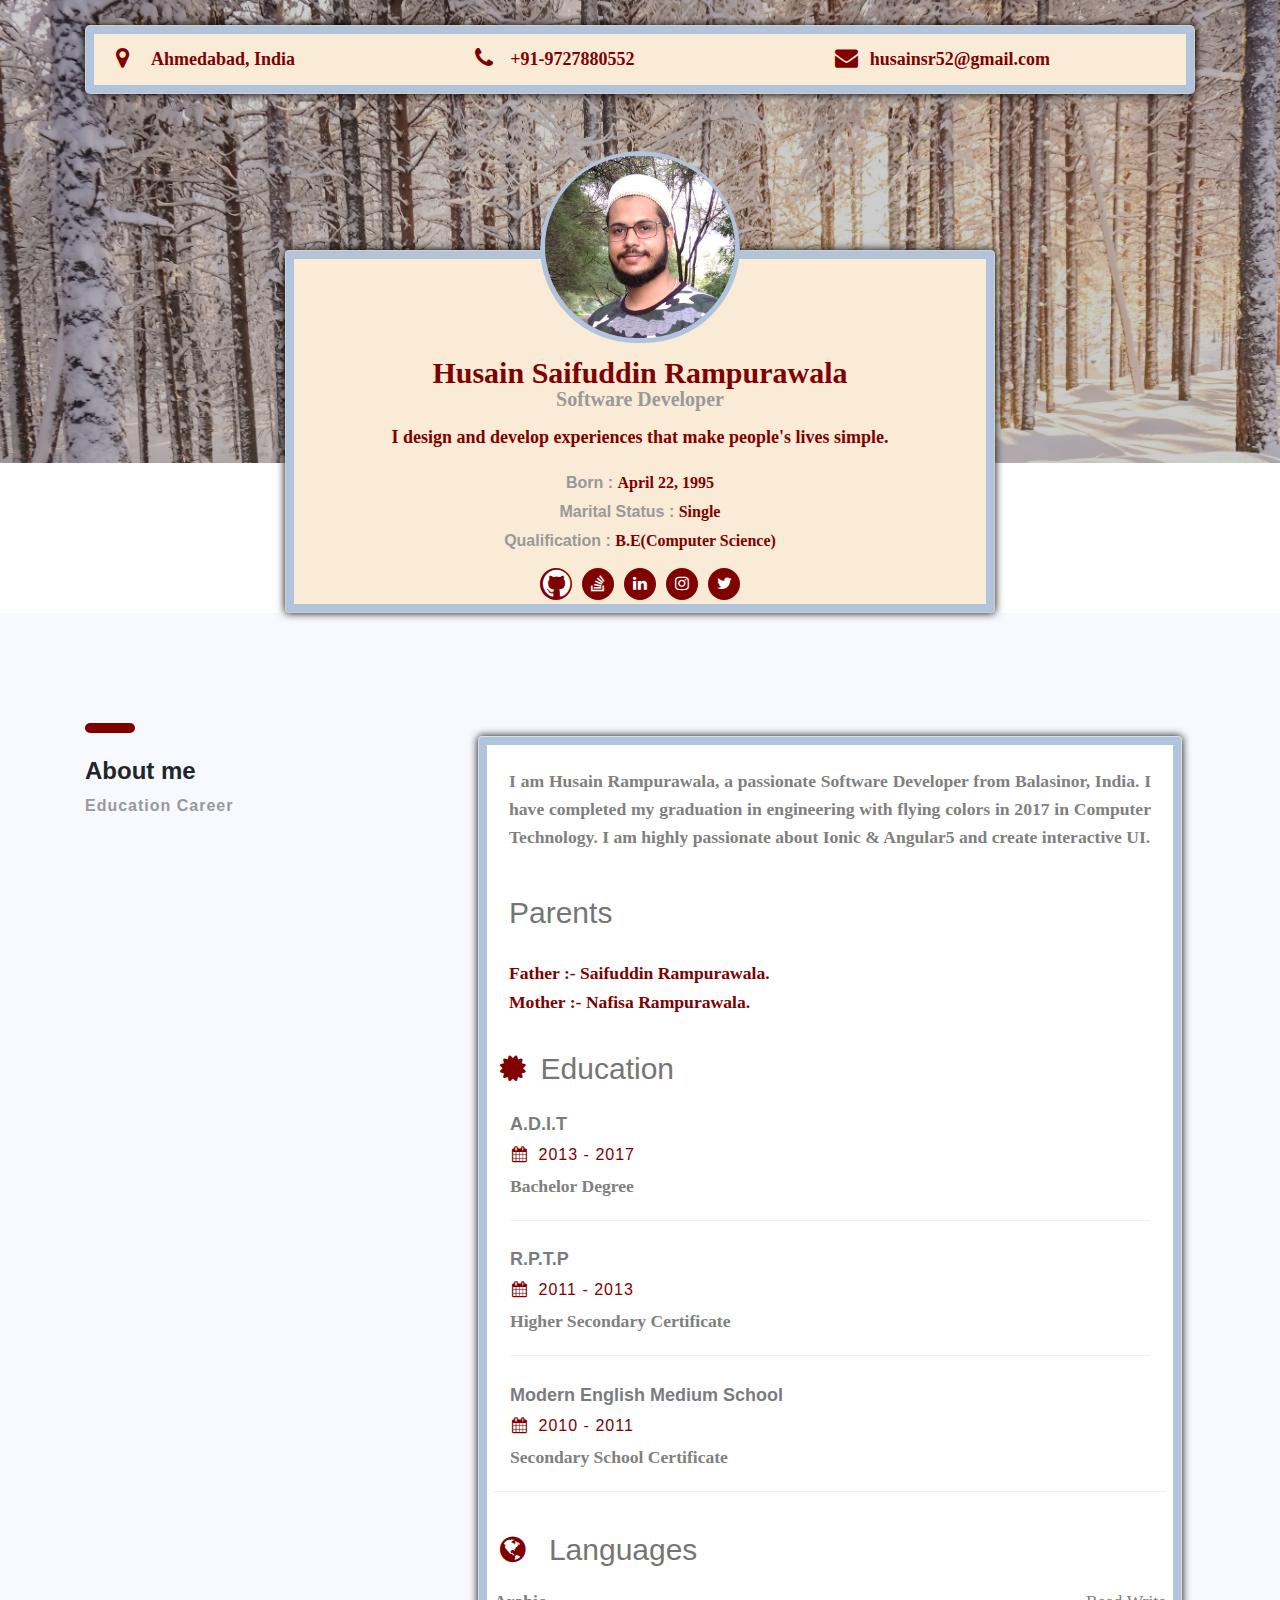
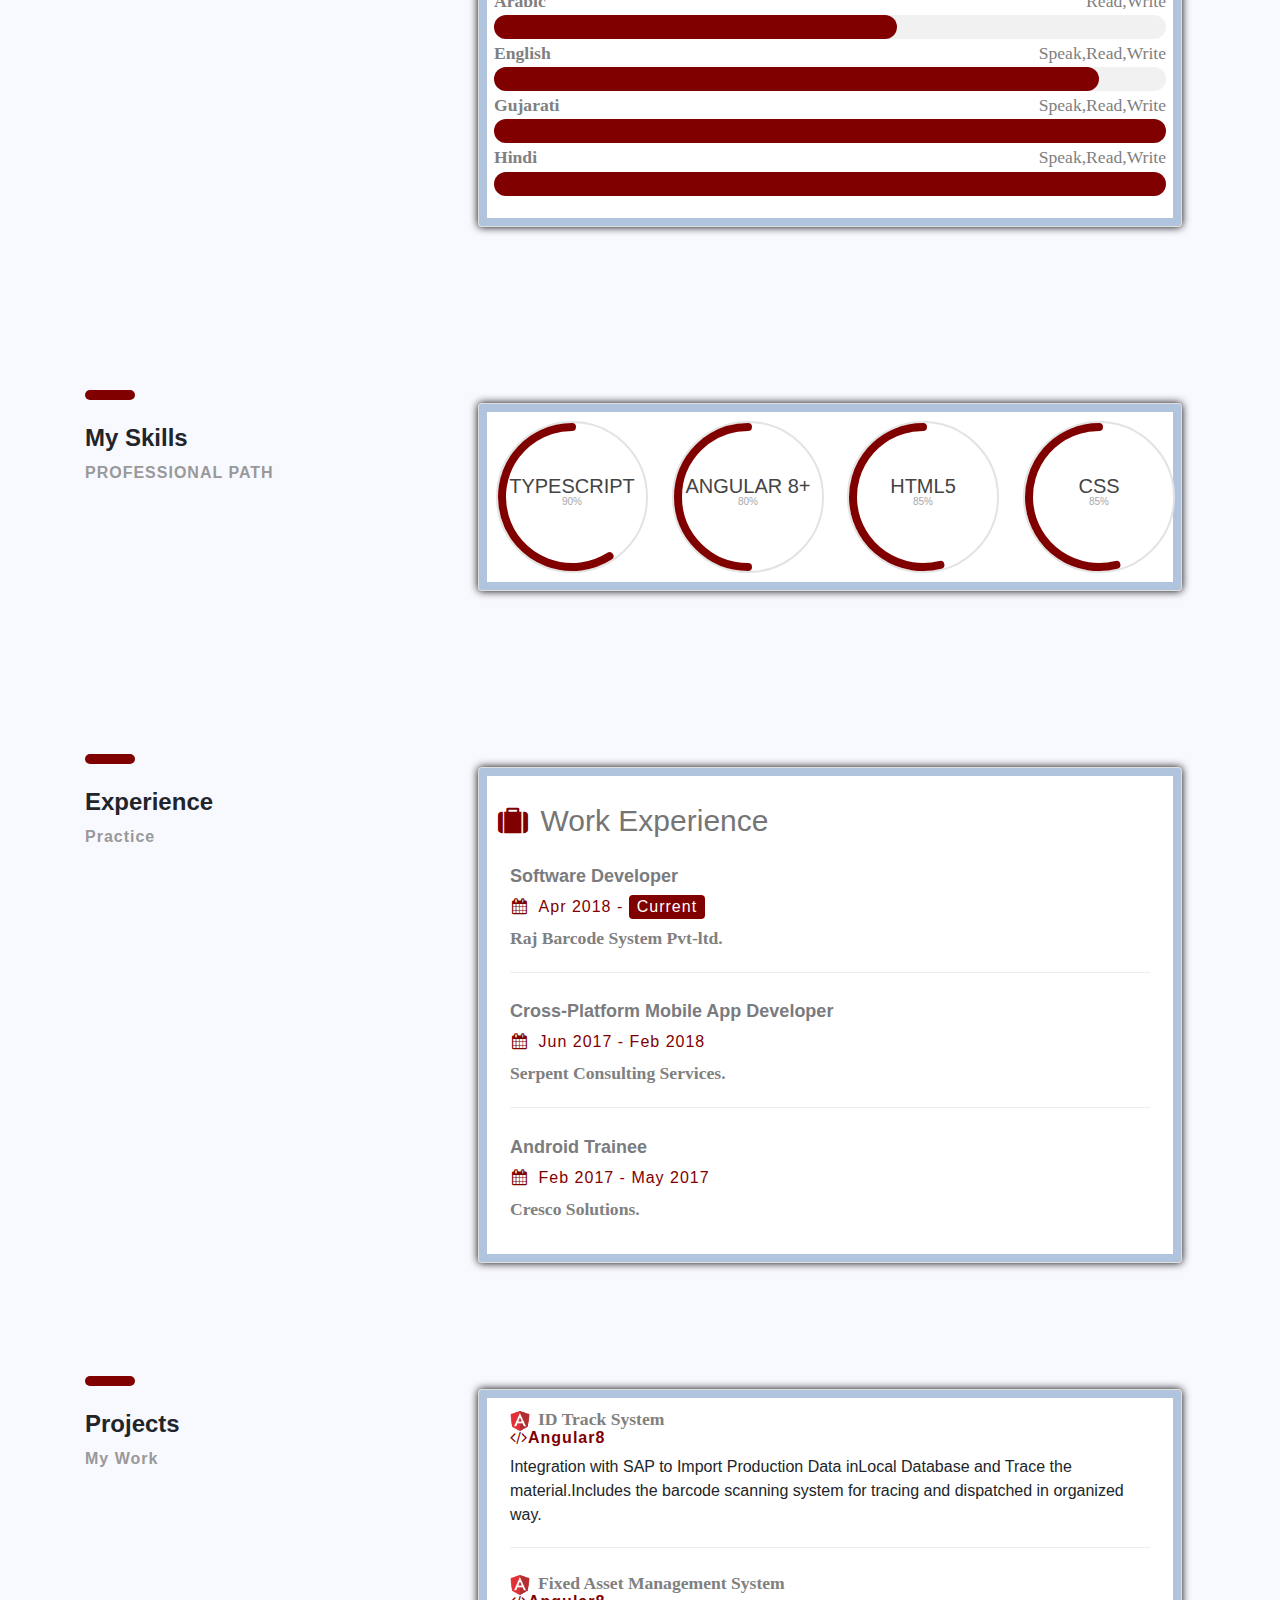
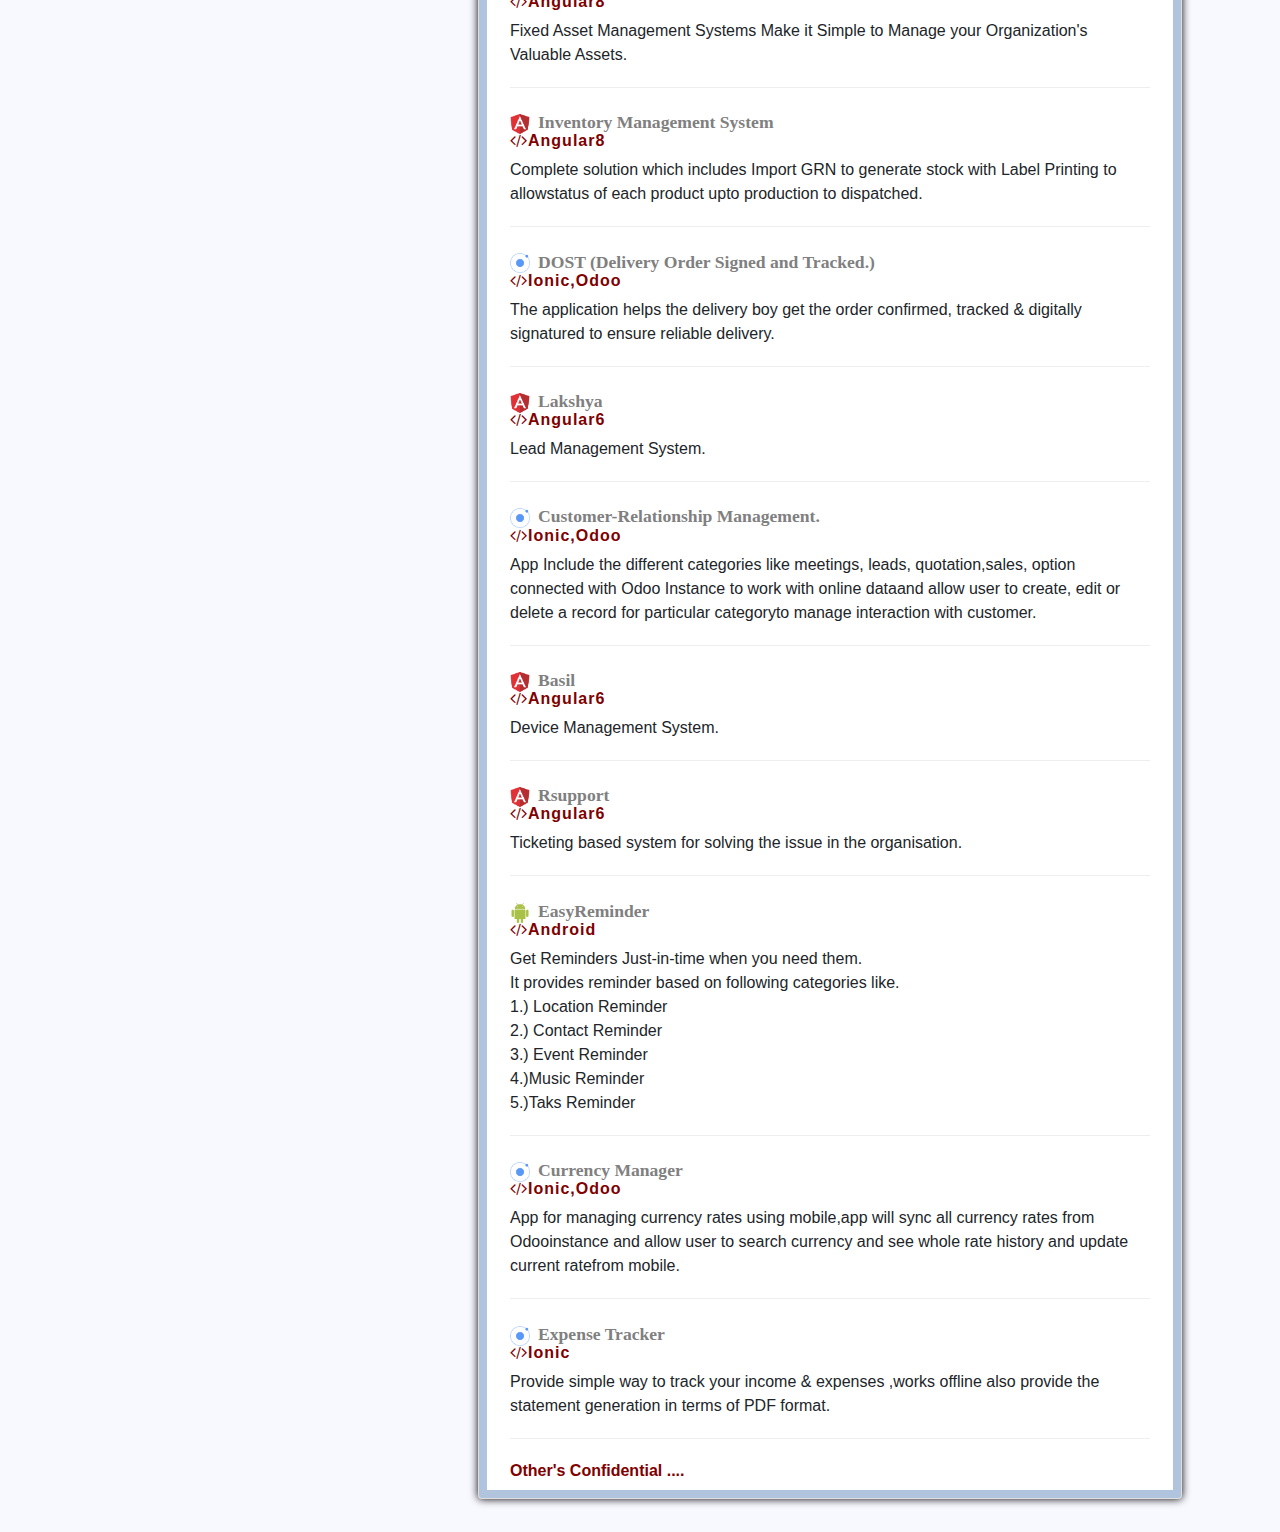
==== index.html @ 9757e0a0 "Auto-generated commit" ====
<!doctype html>
<html lang="en">
<head>
  <meta charset="utf-8">
  <title>HProfile</title>
  <base href="https://husainsr.github.io/Husain">  <meta name="viewport" content="width=device-width, initial-scale=1">
  <link rel="icon" type="image/x-icon" href="favicon.ico">
<link rel="stylesheet" href="styles.ec6c2fecfe2e4c0c7f2a.css"></head>
<body>
  <app-root></app-root>
<script src="runtime-es2015.0811dcefd377500b5b1a.js" type="module"></script><script src="runtime-es5.0811dcefd377500b5b1a.js" nomodule defer></script><script src="polyfills-es5.1a3c78b07cd6f16c6e9a.js" nomodule defer></script><script src="polyfills-es2015.1f913f16a2d346cc8bdc.js" type="module"></script><script src="scripts.968f55bfb751cd0febb2.js" defer></script><script src="main-es2015.052fc9c2b98a732d04f5.js" type="module"></script><script src="main-es5.052fc9c2b98a732d04f5.js" nomodule defer></script></body>
</html>
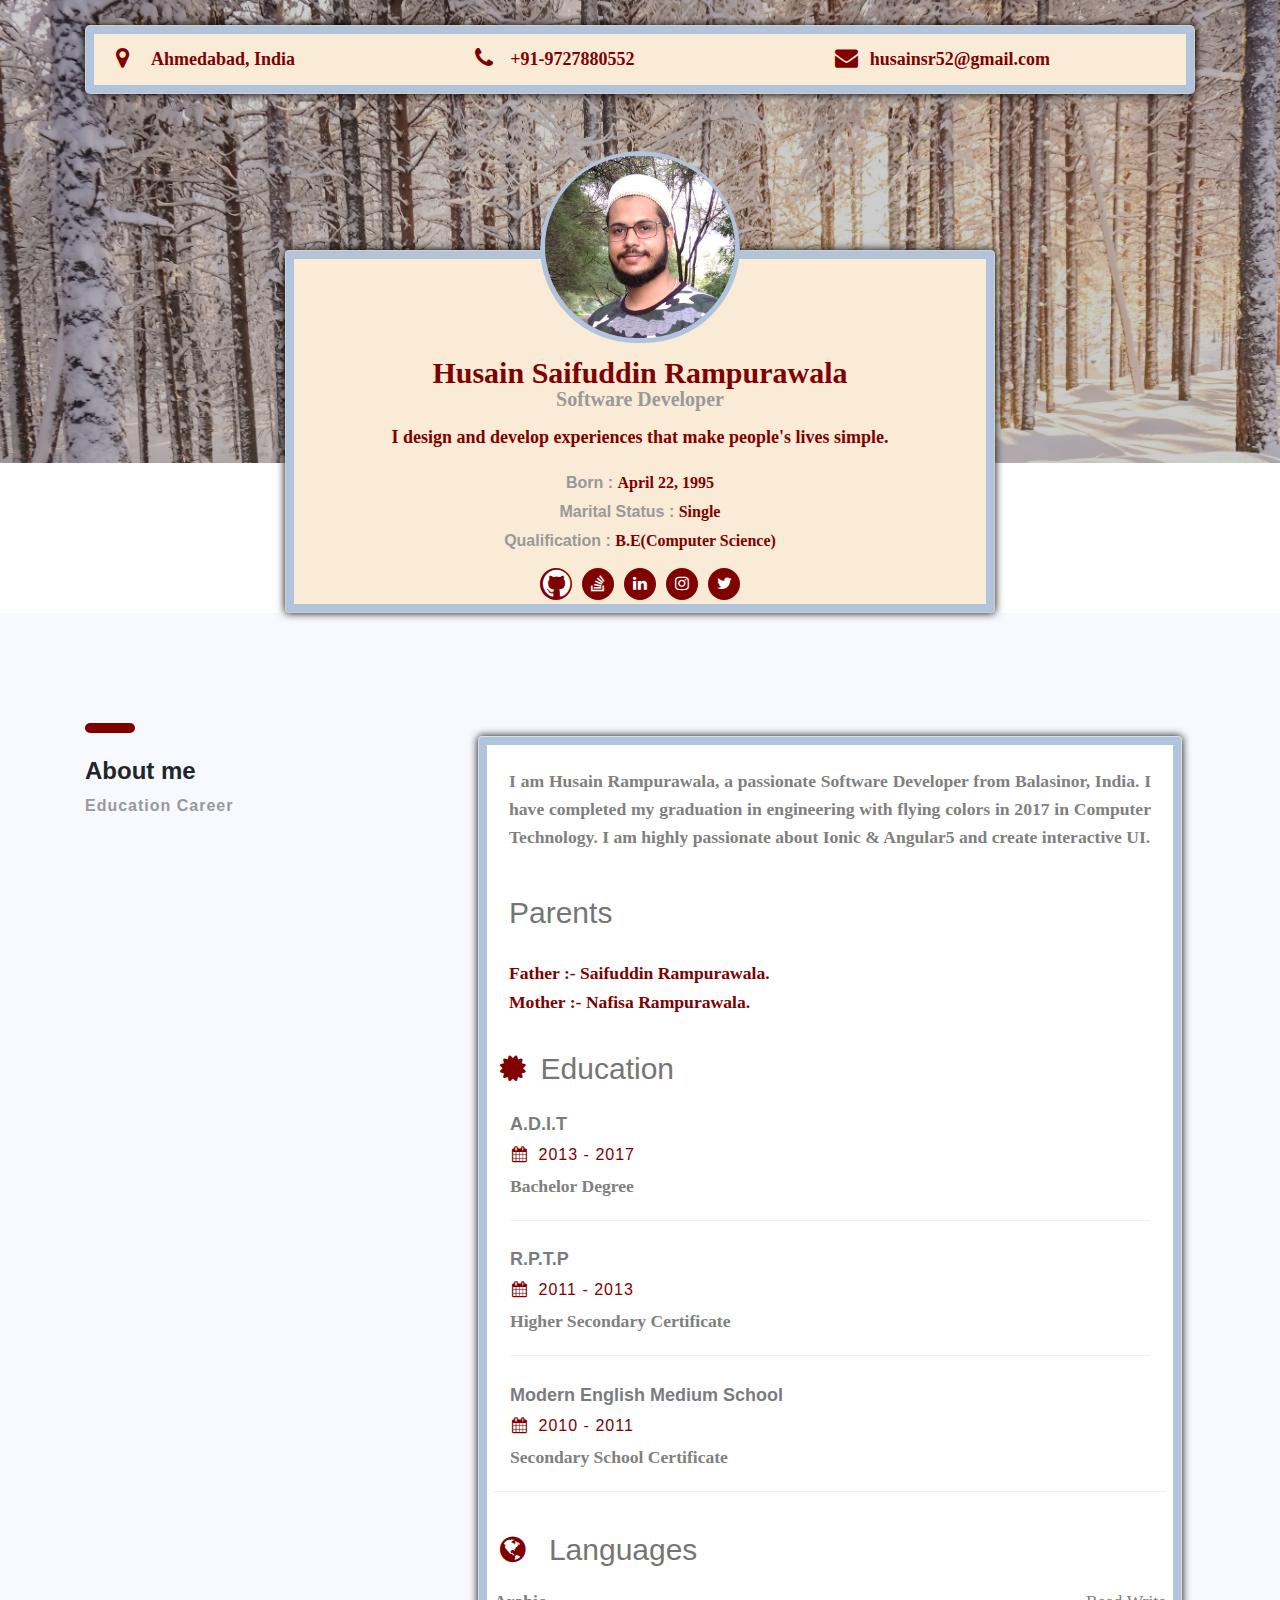
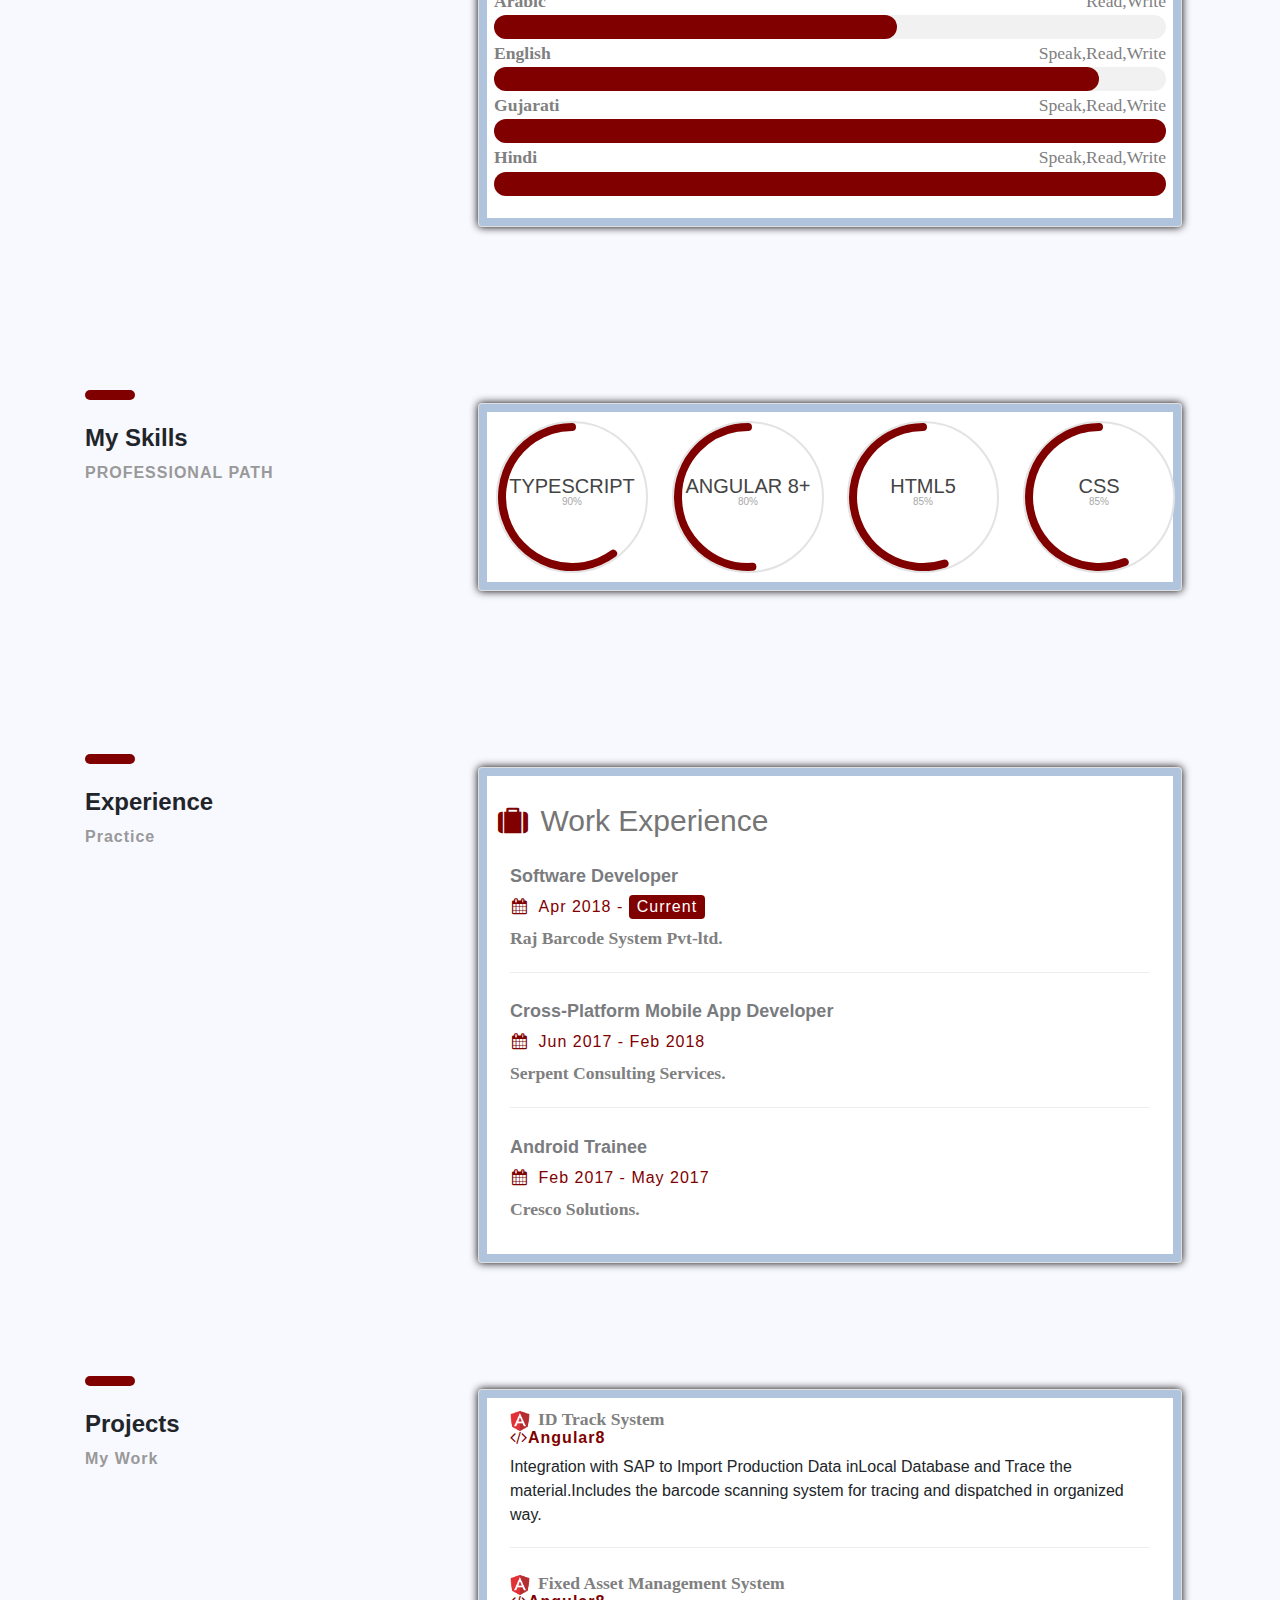
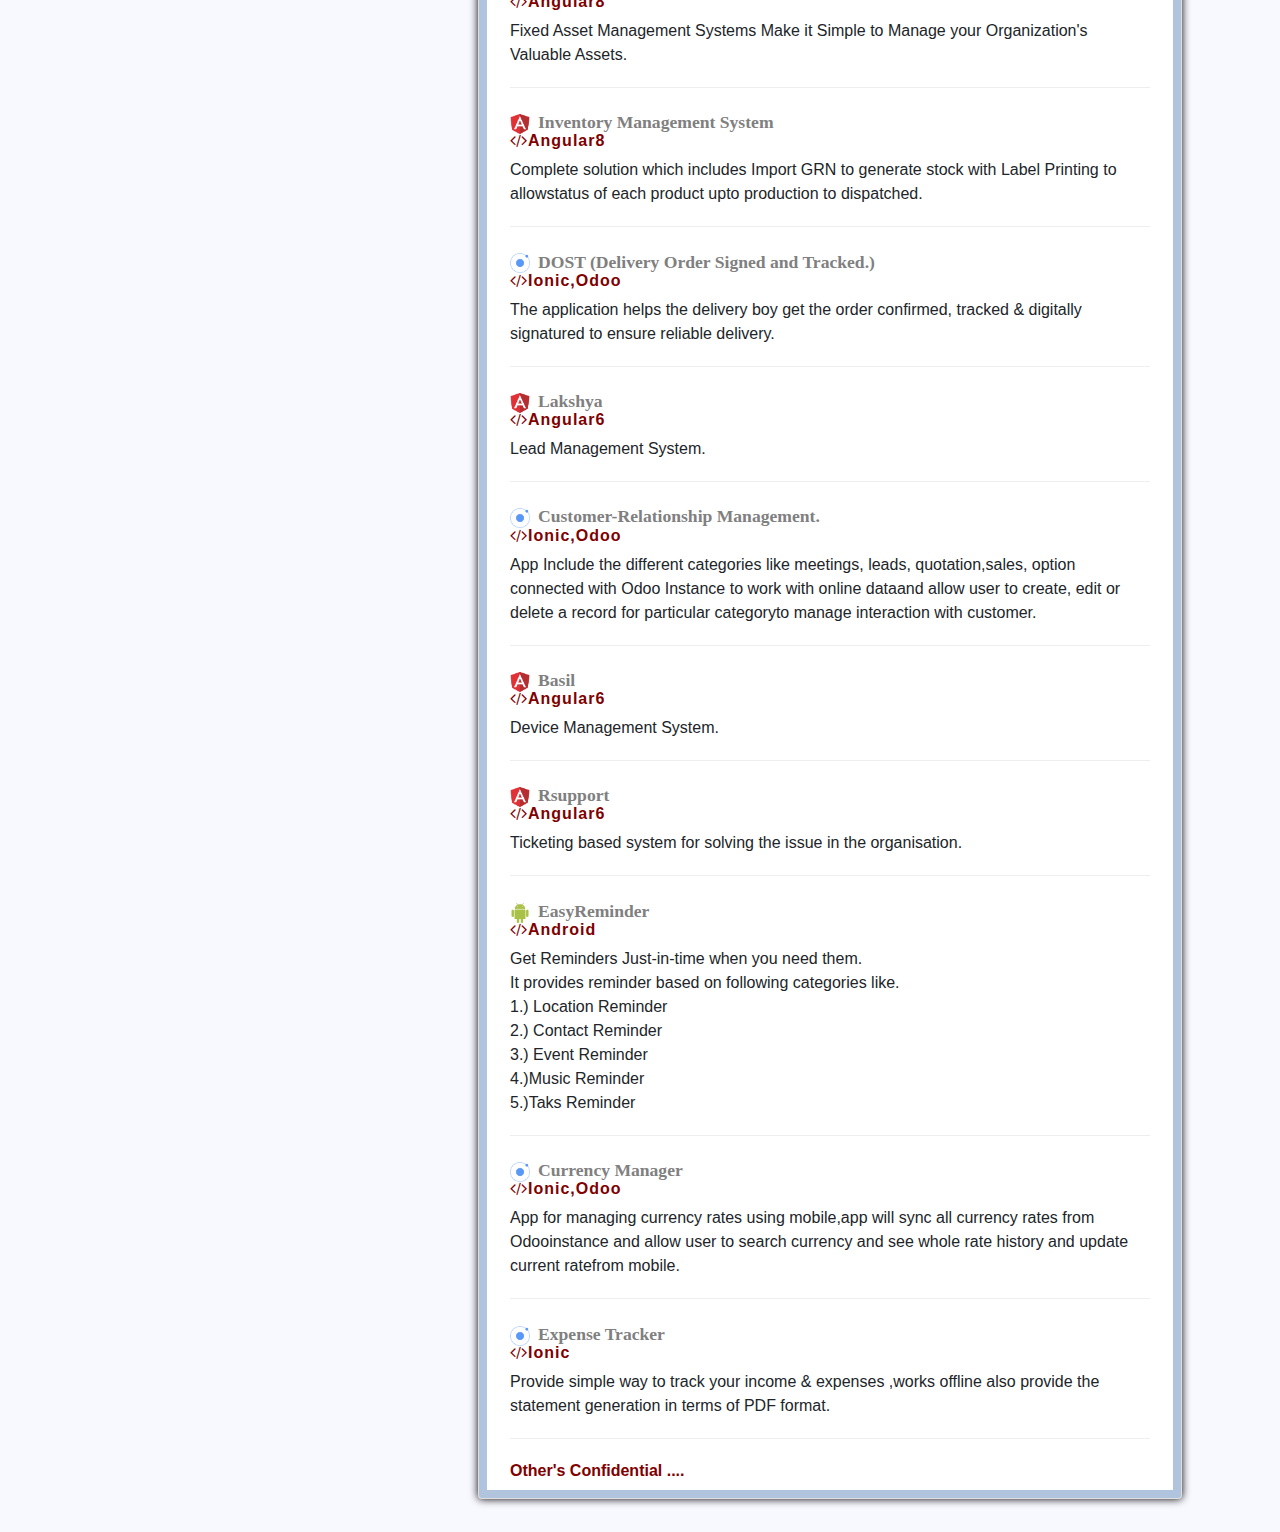
==== commit afe9e17a: "Auto-generated commit" ====
--- a/index.html
+++ b/index.html
@@ -3,7 +3,7 @@
 <head>
   <meta charset="utf-8">
   <title>HProfile</title>
-  <base href="https://husainsr.github.io/Husain">  <meta name="viewport" content="width=device-width, initial-scale=1">
+  <base href="https://husainsr.github.io/Husain/">  <meta name="viewport" content="width=device-width, initial-scale=1">
   <link rel="icon" type="image/x-icon" href="favicon.ico">
 <link rel="stylesheet" href="styles.ec6c2fecfe2e4c0c7f2a.css"></head>
 <body>
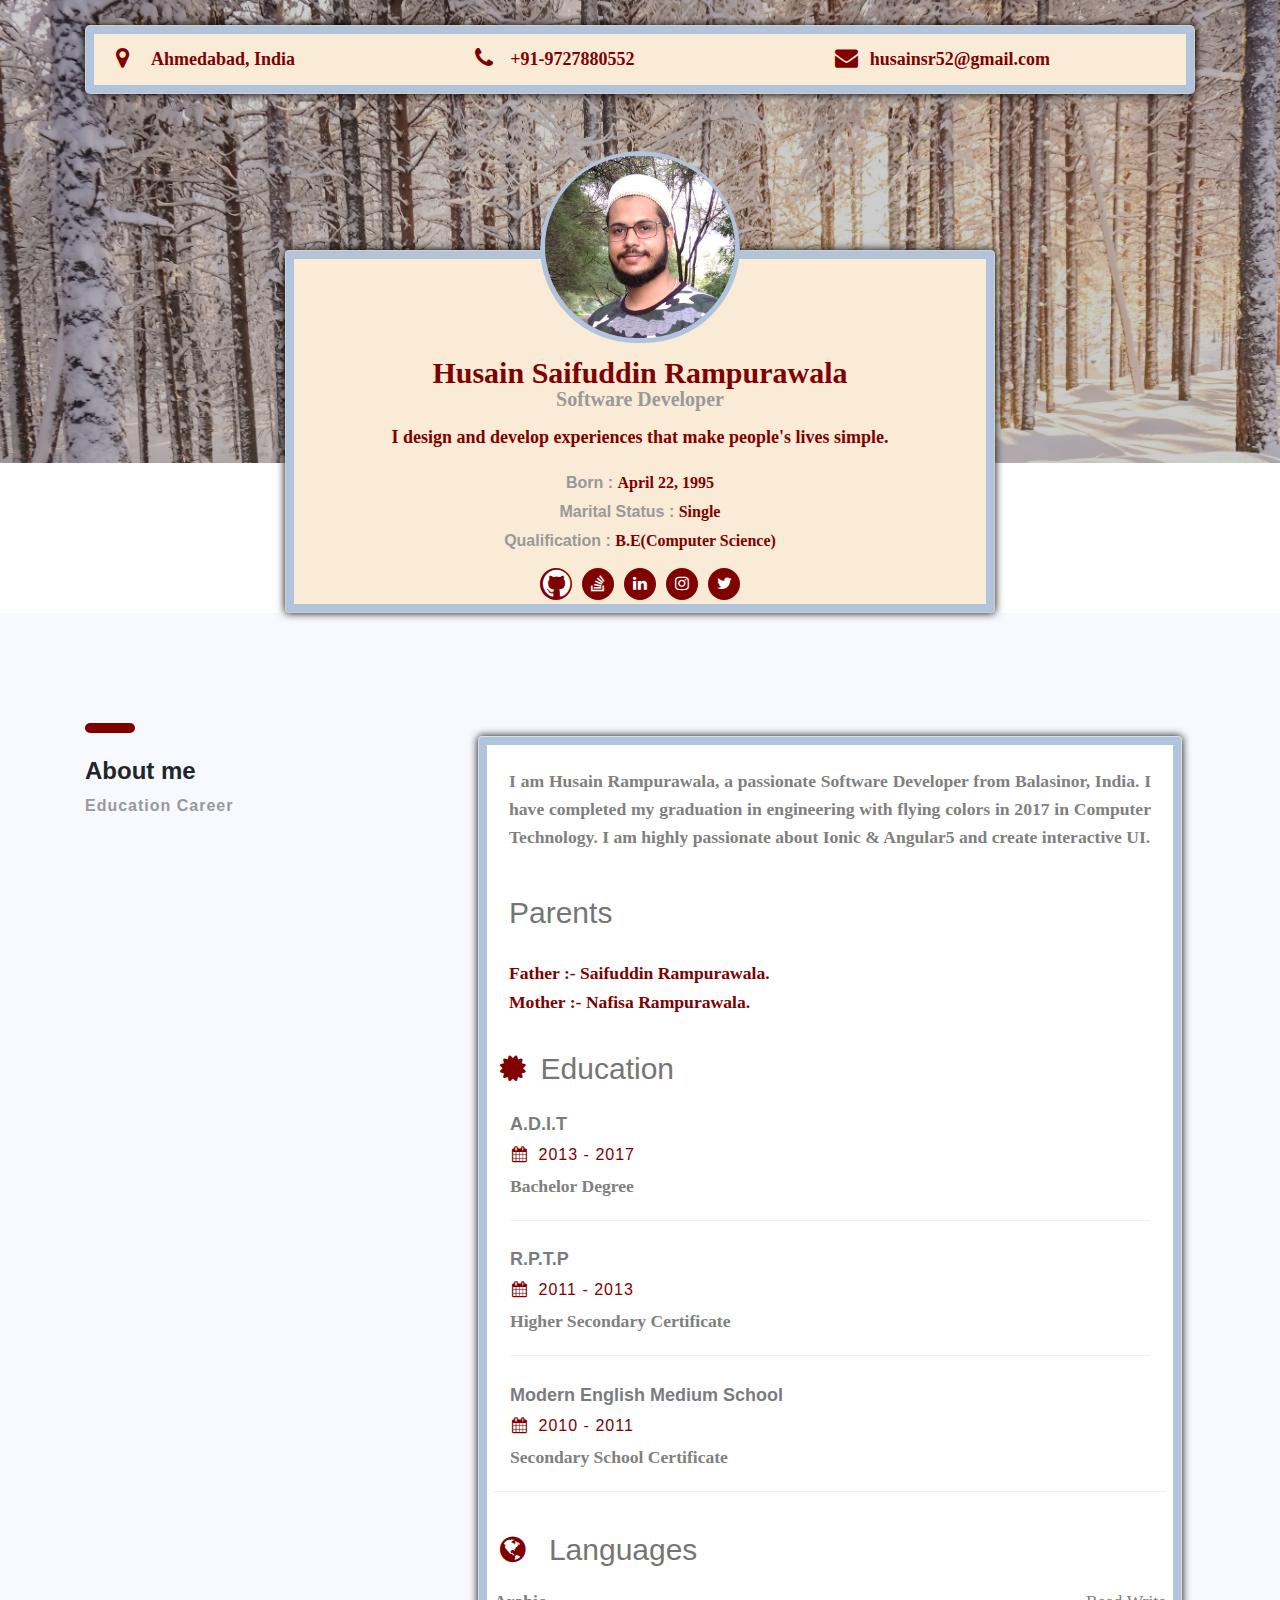
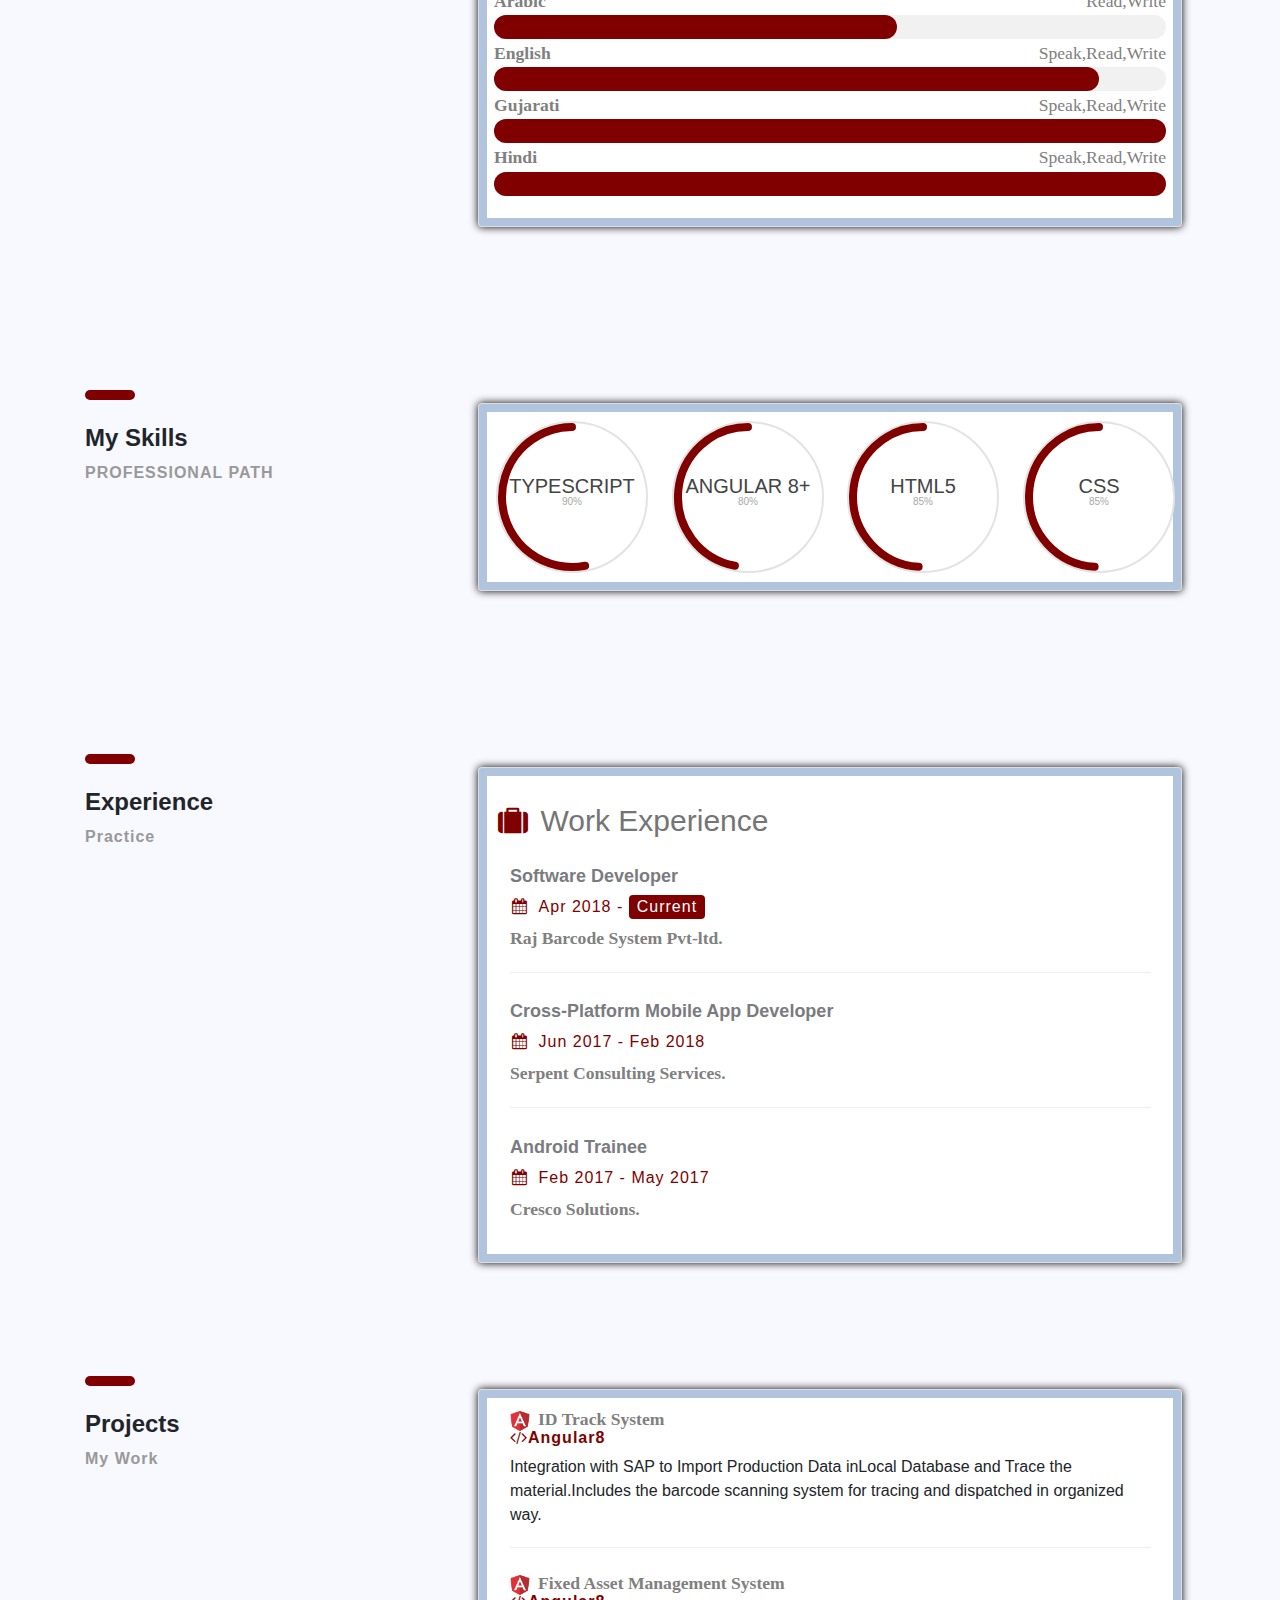
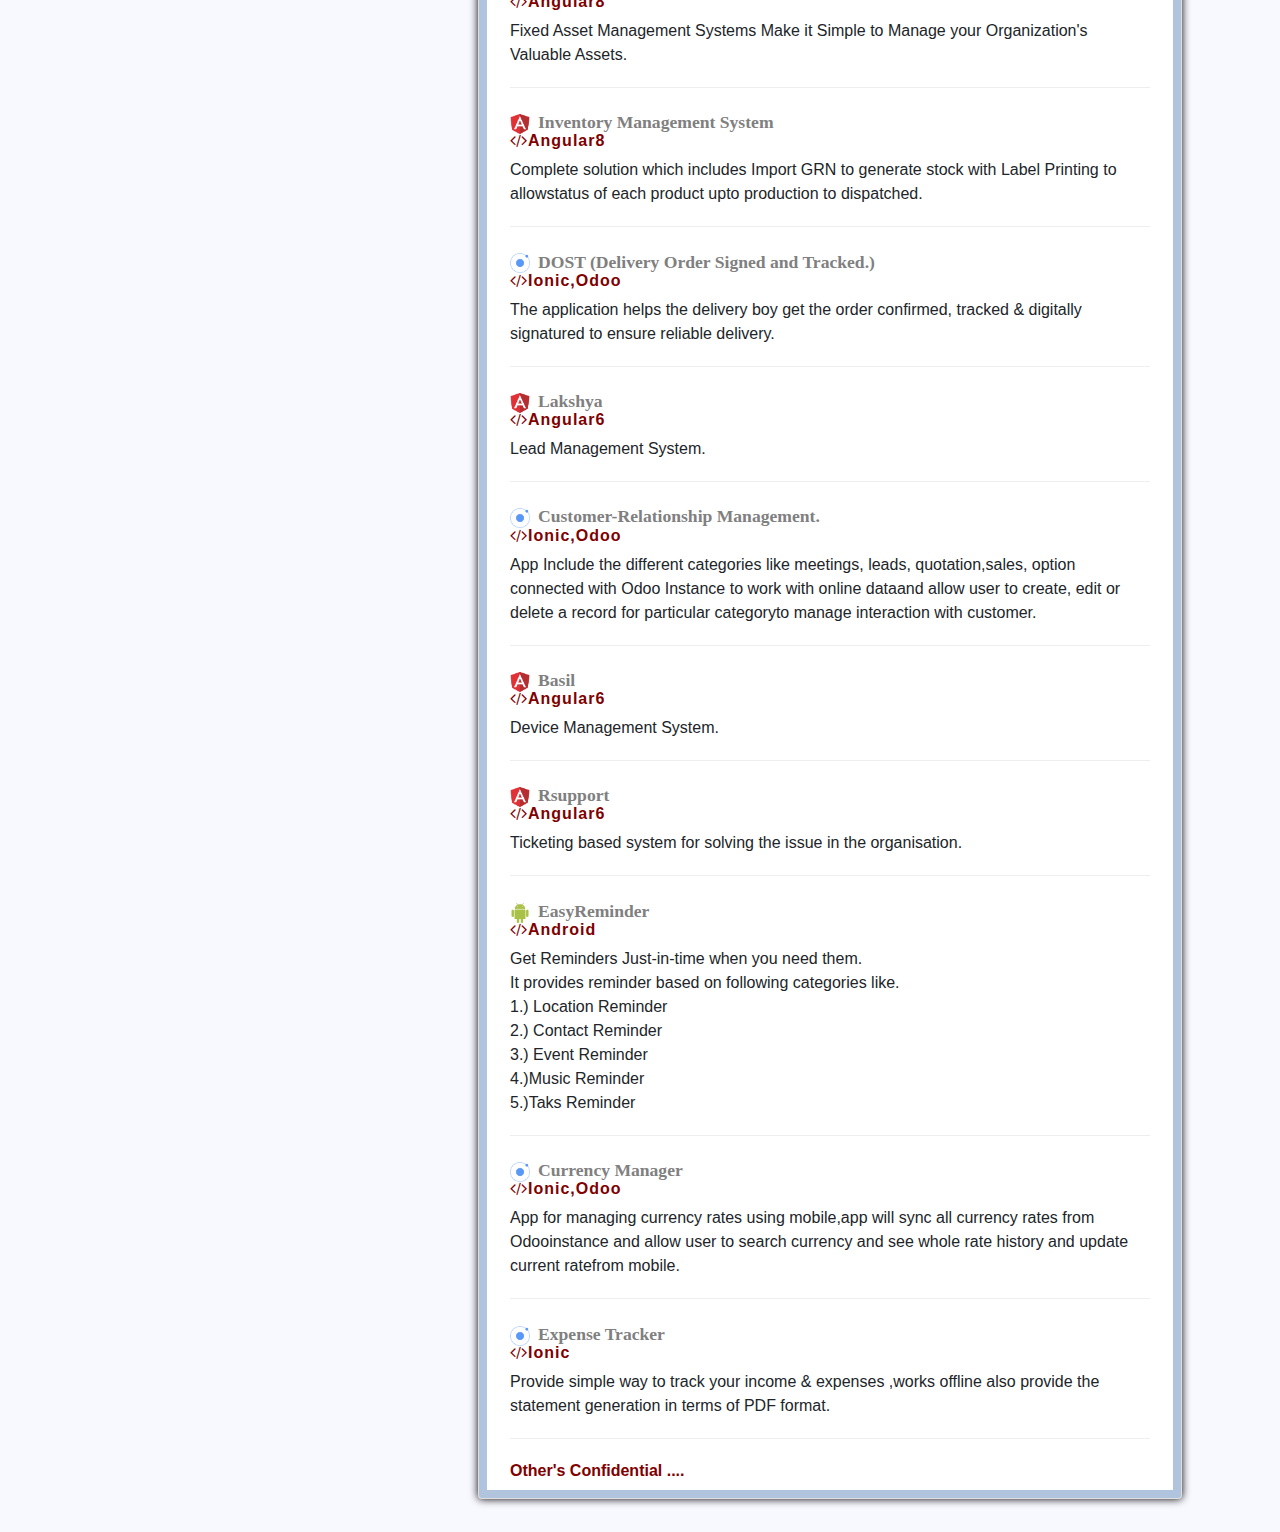
==== commit 539f6a90: "Auto-generated commit" ====
--- a/index.html
+++ b/index.html
@@ -8,5 +8,5 @@
 <link rel="stylesheet" href="styles.ec6c2fecfe2e4c0c7f2a.css"></head>
 <body>
   <app-root></app-root>
-<script src="runtime-es2015.0811dcefd377500b5b1a.js" type="module"></script><script src="runtime-es5.0811dcefd377500b5b1a.js" nomodule defer></script><script src="polyfills-es5.1a3c78b07cd6f16c6e9a.js" nomodule defer></script><script src="polyfills-es2015.1f913f16a2d346cc8bdc.js" type="module"></script><script src="scripts.968f55bfb751cd0febb2.js" defer></script><script src="main-es2015.052fc9c2b98a732d04f5.js" type="module"></script><script src="main-es5.052fc9c2b98a732d04f5.js" nomodule defer></script></body>
+<script src="runtime-es2015.0811dcefd377500b5b1a.js" type="module"></script><script src="runtime-es5.0811dcefd377500b5b1a.js" nomodule defer></script><script src="polyfills-es5.1a3c78b07cd6f16c6e9a.js" nomodule defer></script><script src="polyfills-es2015.1f913f16a2d346cc8bdc.js" type="module"></script><script src="scripts.968f55bfb751cd0febb2.js" defer></script><script src="main-es2015.609e70453cb1c689a60c.js" type="module"></script><script src="main-es5.609e70453cb1c689a60c.js" nomodule defer></script></body>
 </html>
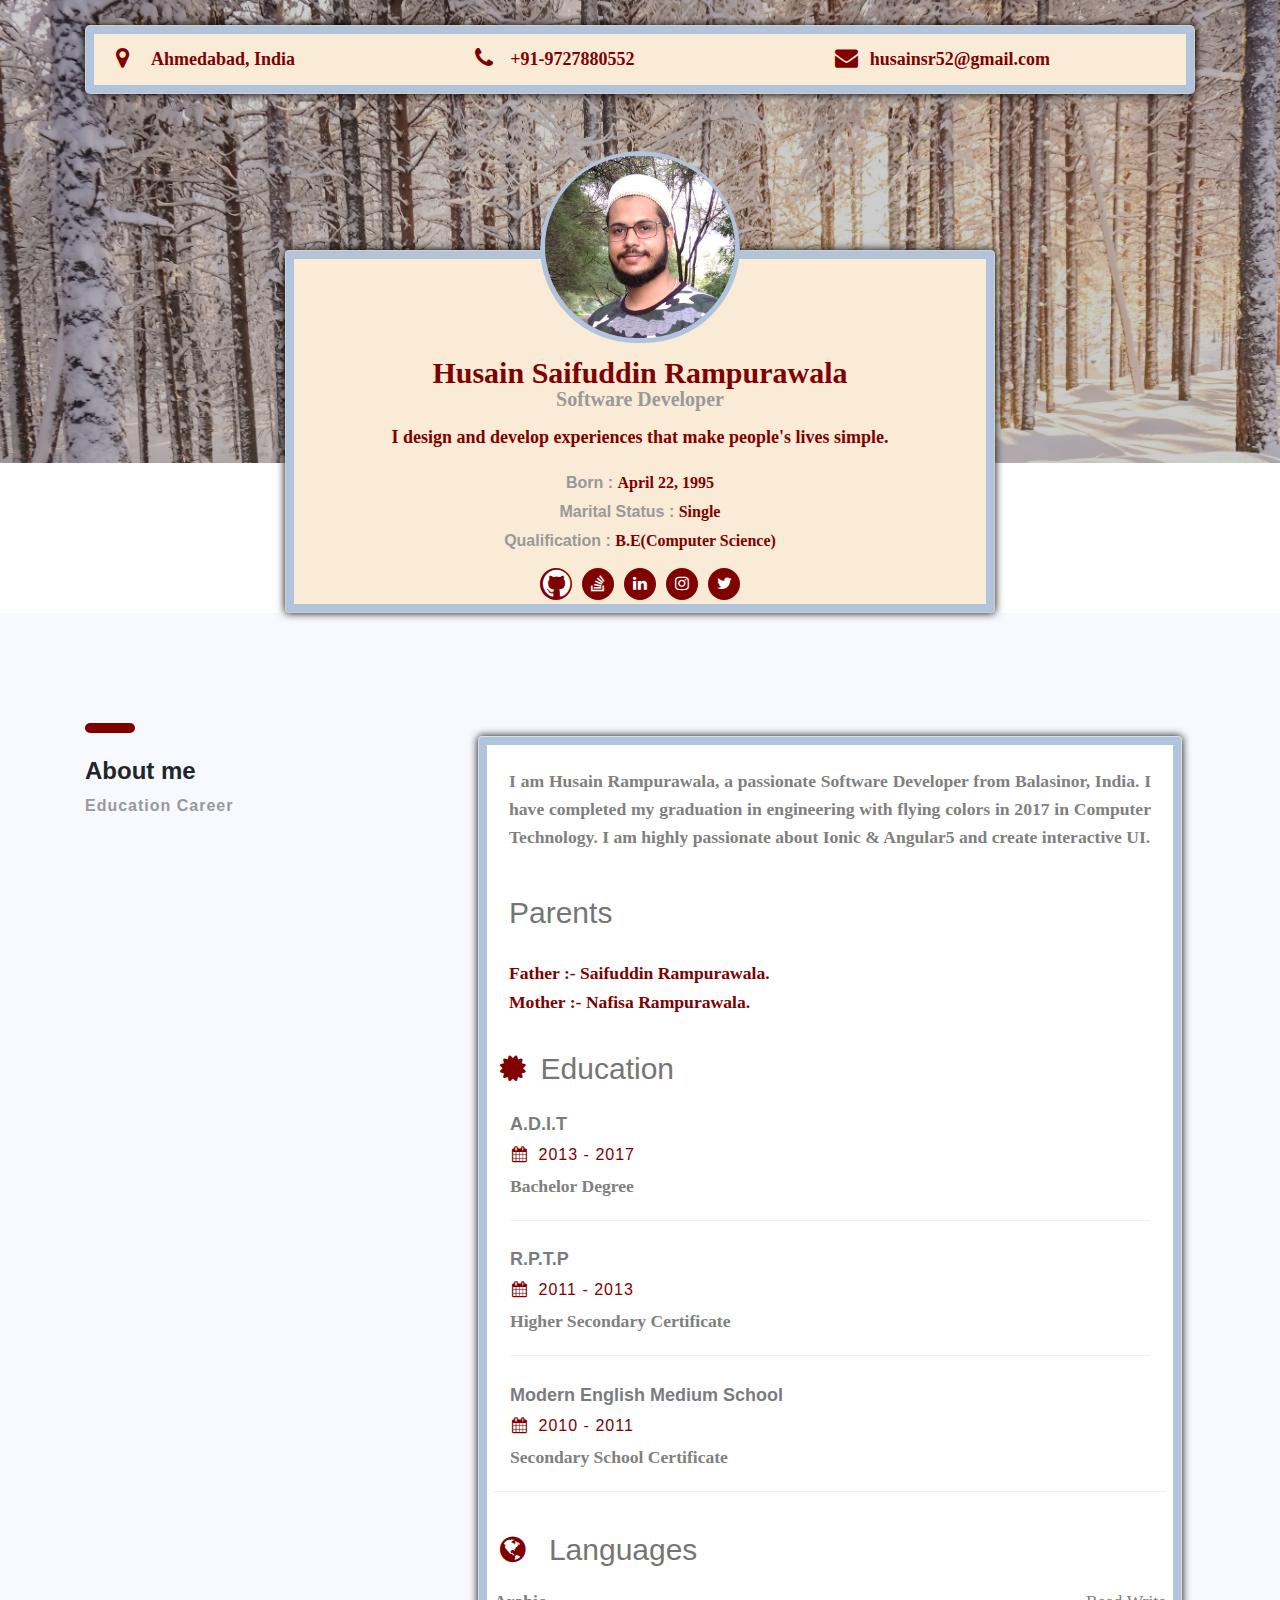
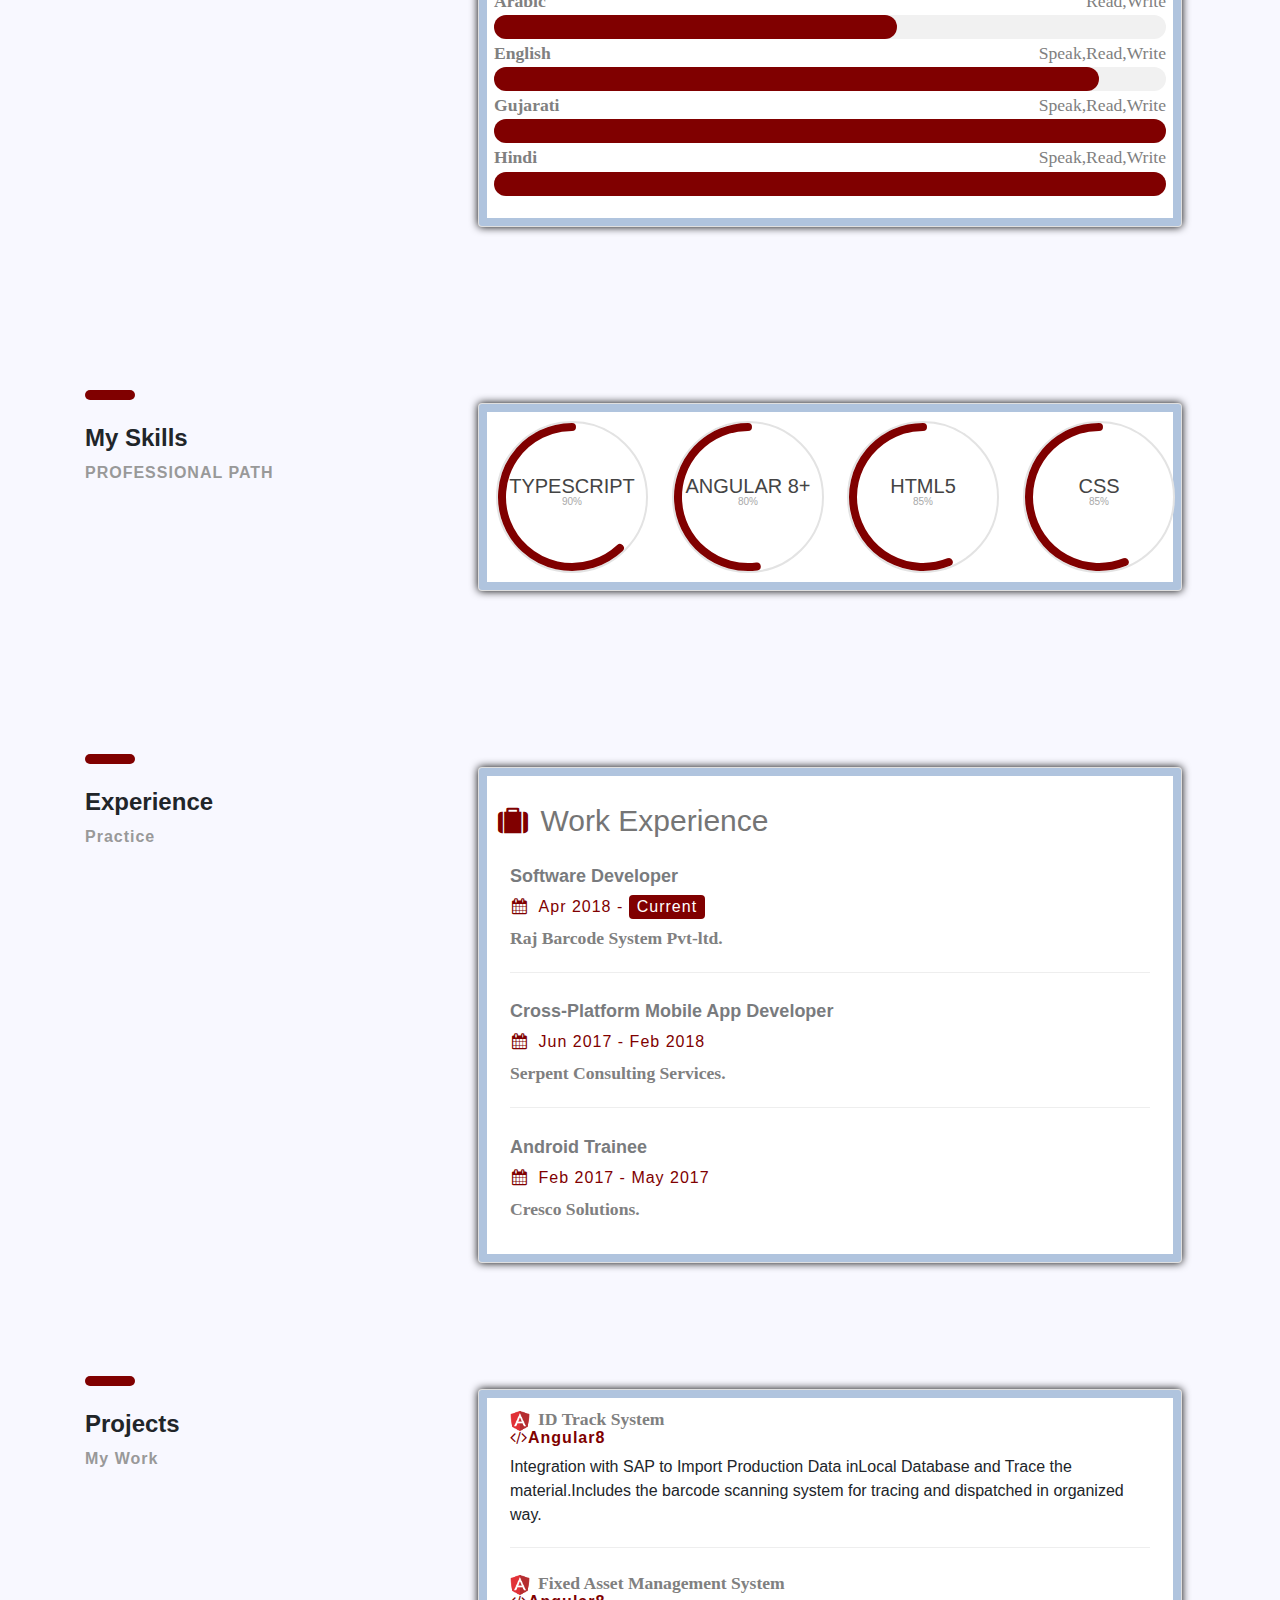
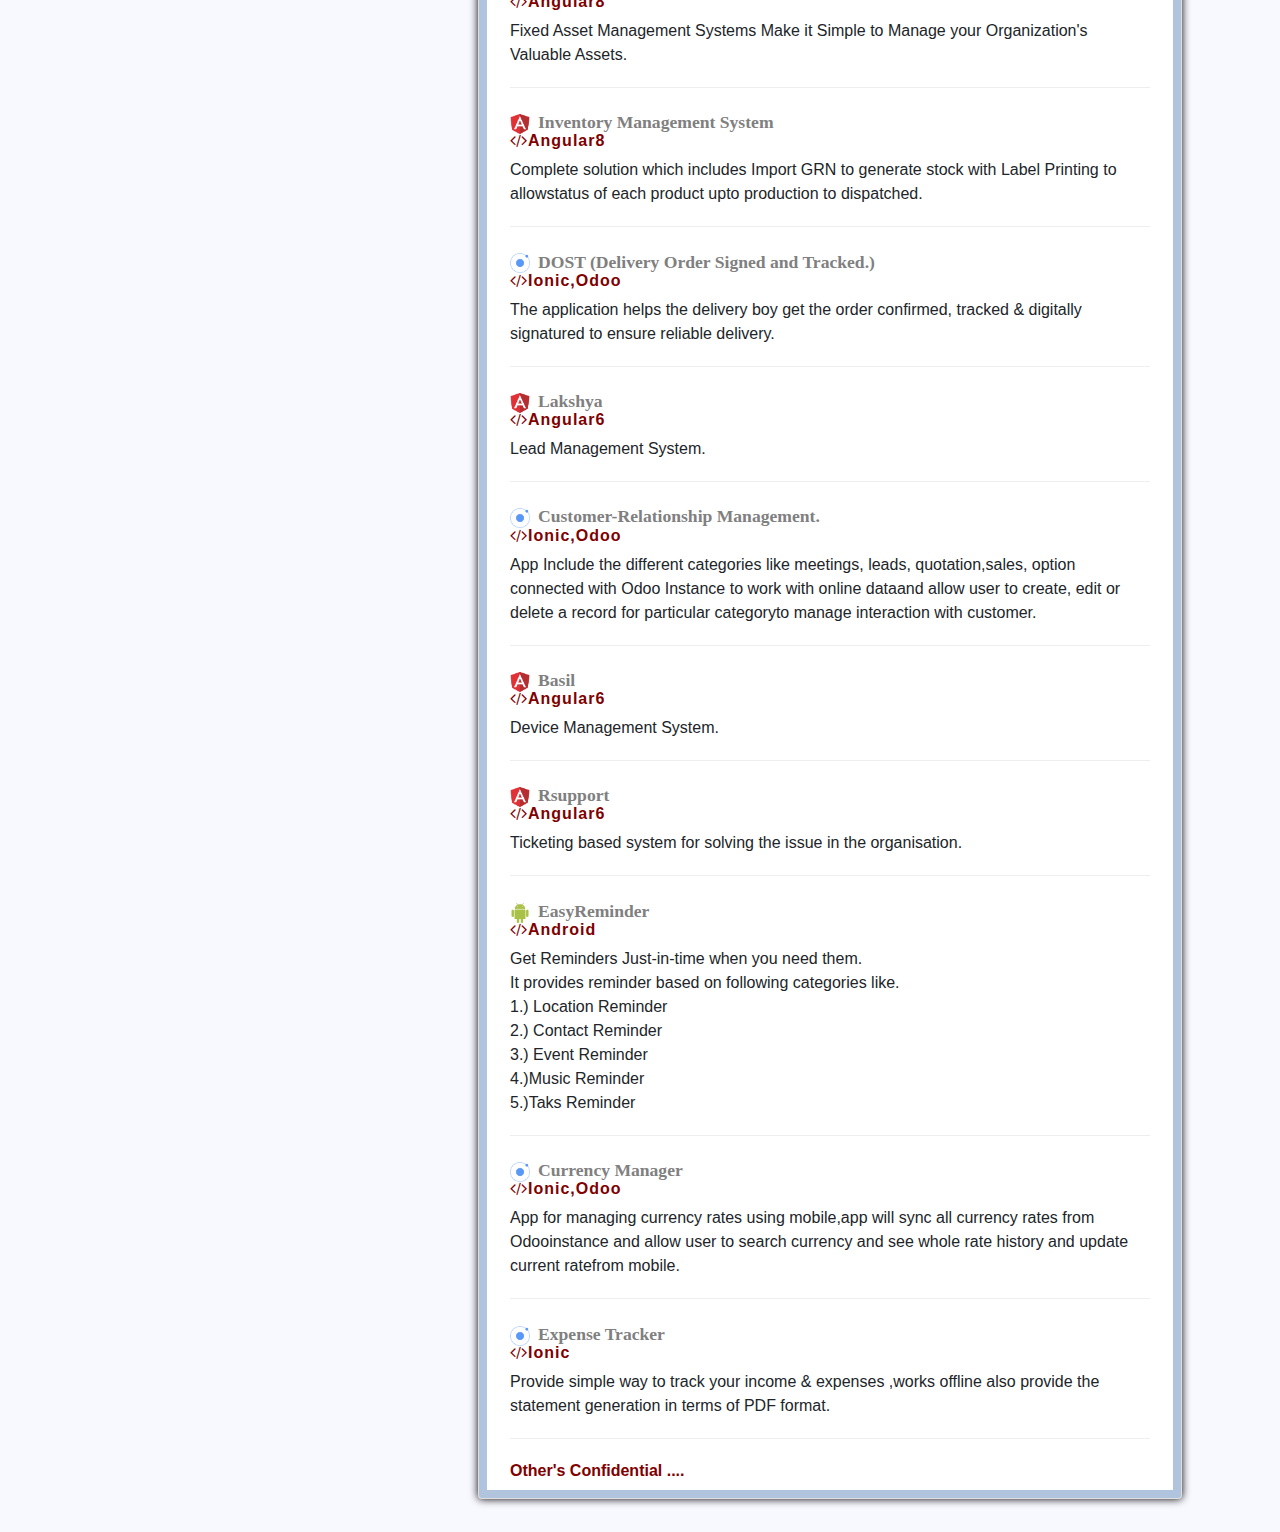
==== commit 2b2319c3: "Auto-generated commit" ====
--- a/index.html
+++ b/index.html
@@ -8,5 +8,5 @@
 <link rel="stylesheet" href="styles.ec6c2fecfe2e4c0c7f2a.css"></head>
 <body>
   <app-root></app-root>
-<script src="runtime-es2015.0811dcefd377500b5b1a.js" type="module"></script><script src="runtime-es5.0811dcefd377500b5b1a.js" nomodule defer></script><script src="polyfills-es5.1a3c78b07cd6f16c6e9a.js" nomodule defer></script><script src="polyfills-es2015.1f913f16a2d346cc8bdc.js" type="module"></script><script src="scripts.968f55bfb751cd0febb2.js" defer></script><script src="main-es2015.609e70453cb1c689a60c.js" type="module"></script><script src="main-es5.609e70453cb1c689a60c.js" nomodule defer></script></body>
+<script src="runtime-es2015.0811dcefd377500b5b1a.js" type="module"></script><script src="runtime-es5.0811dcefd377500b5b1a.js" nomodule defer></script><script src="polyfills-es5.1a3c78b07cd6f16c6e9a.js" nomodule defer></script><script src="polyfills-es2015.1f913f16a2d346cc8bdc.js" type="module"></script><script src="scripts.968f55bfb751cd0febb2.js" defer></script><script src="main-es2015.9089192ad48a1d4bf8db.js" type="module"></script><script src="main-es5.9089192ad48a1d4bf8db.js" nomodule defer></script></body>
 </html>
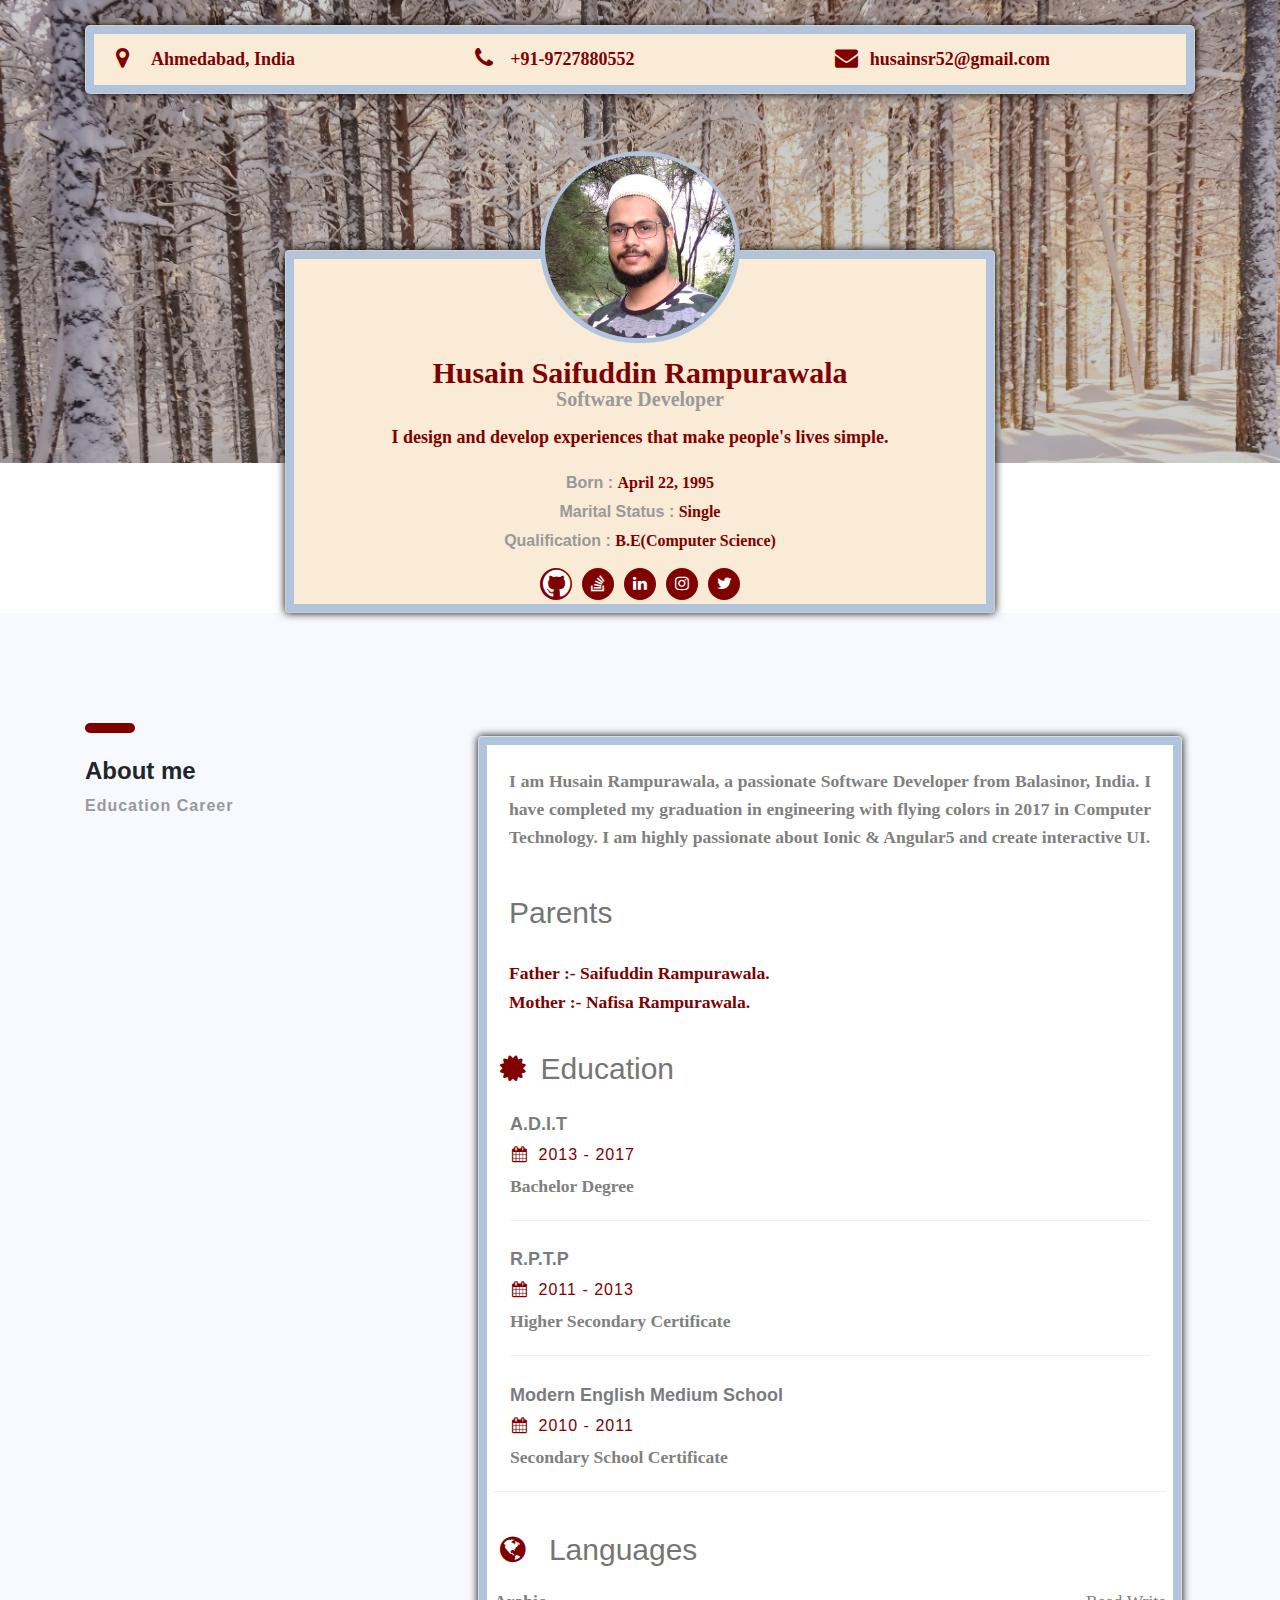
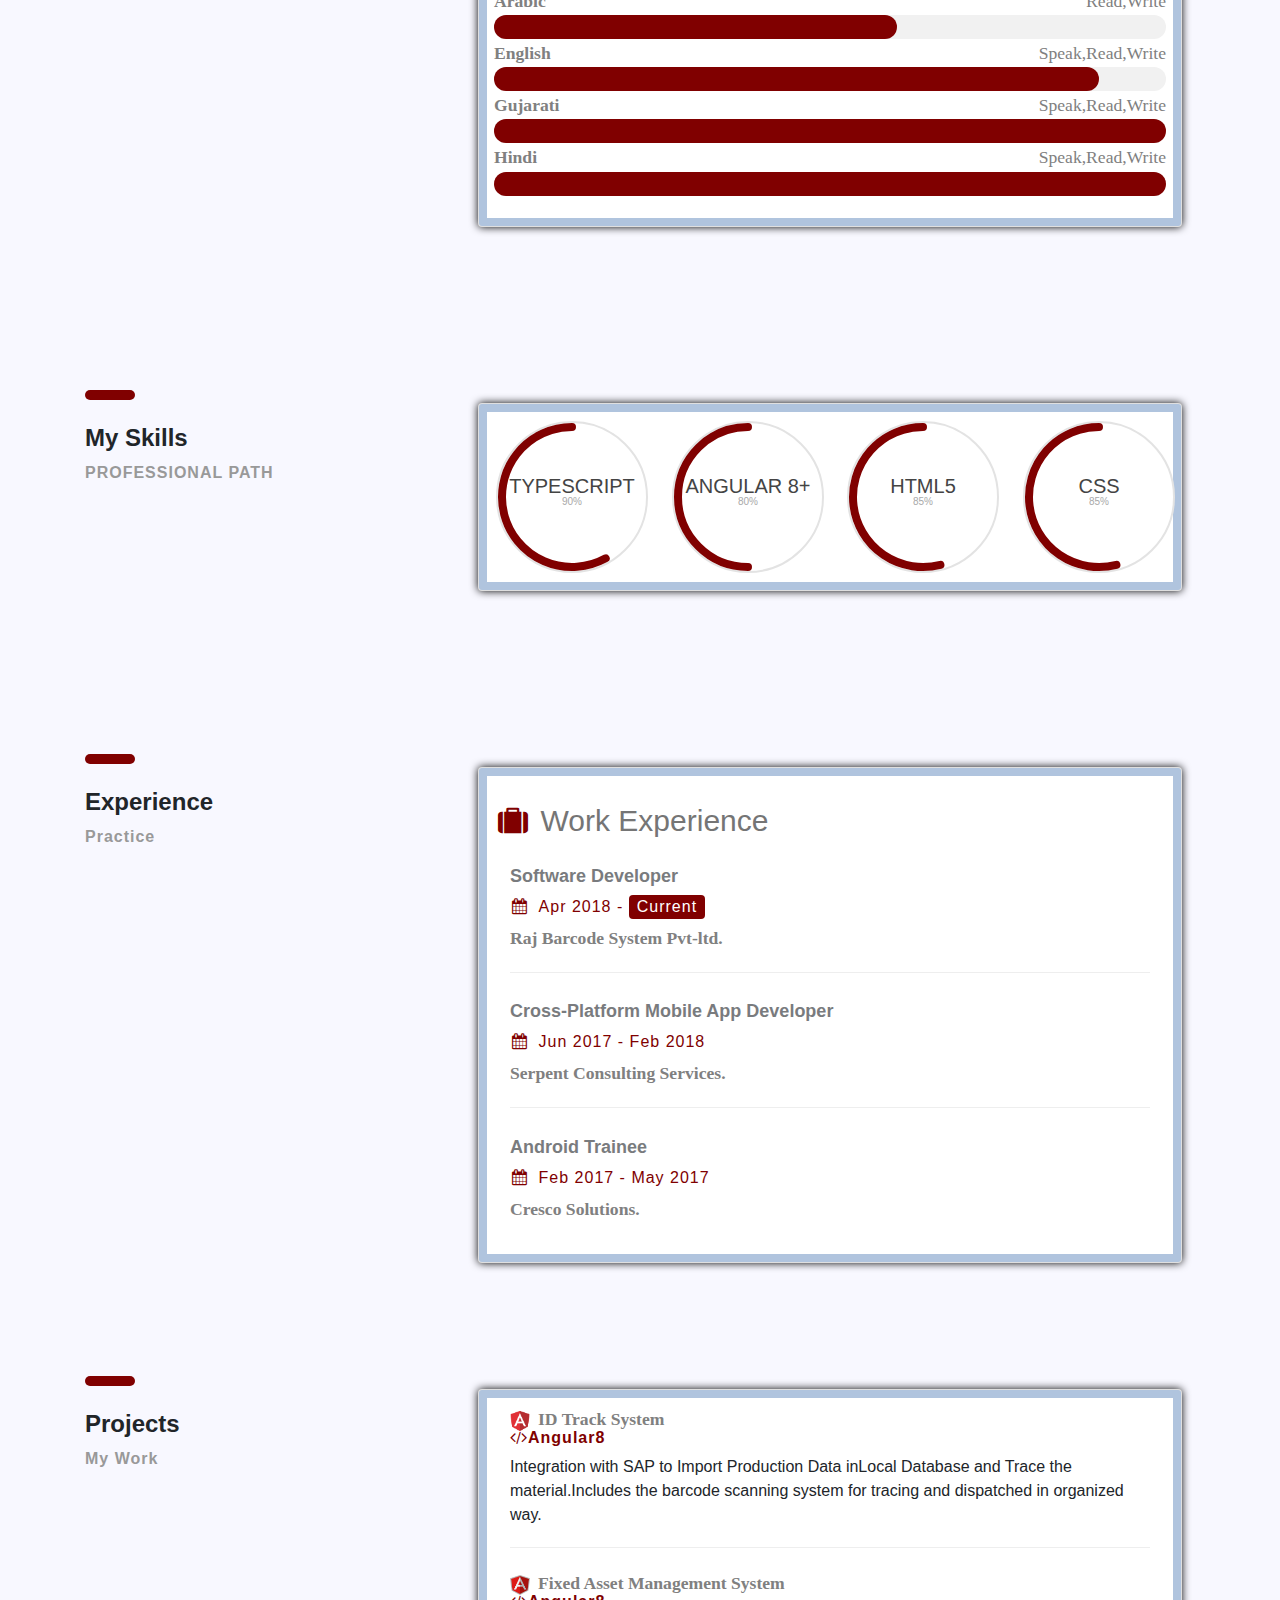
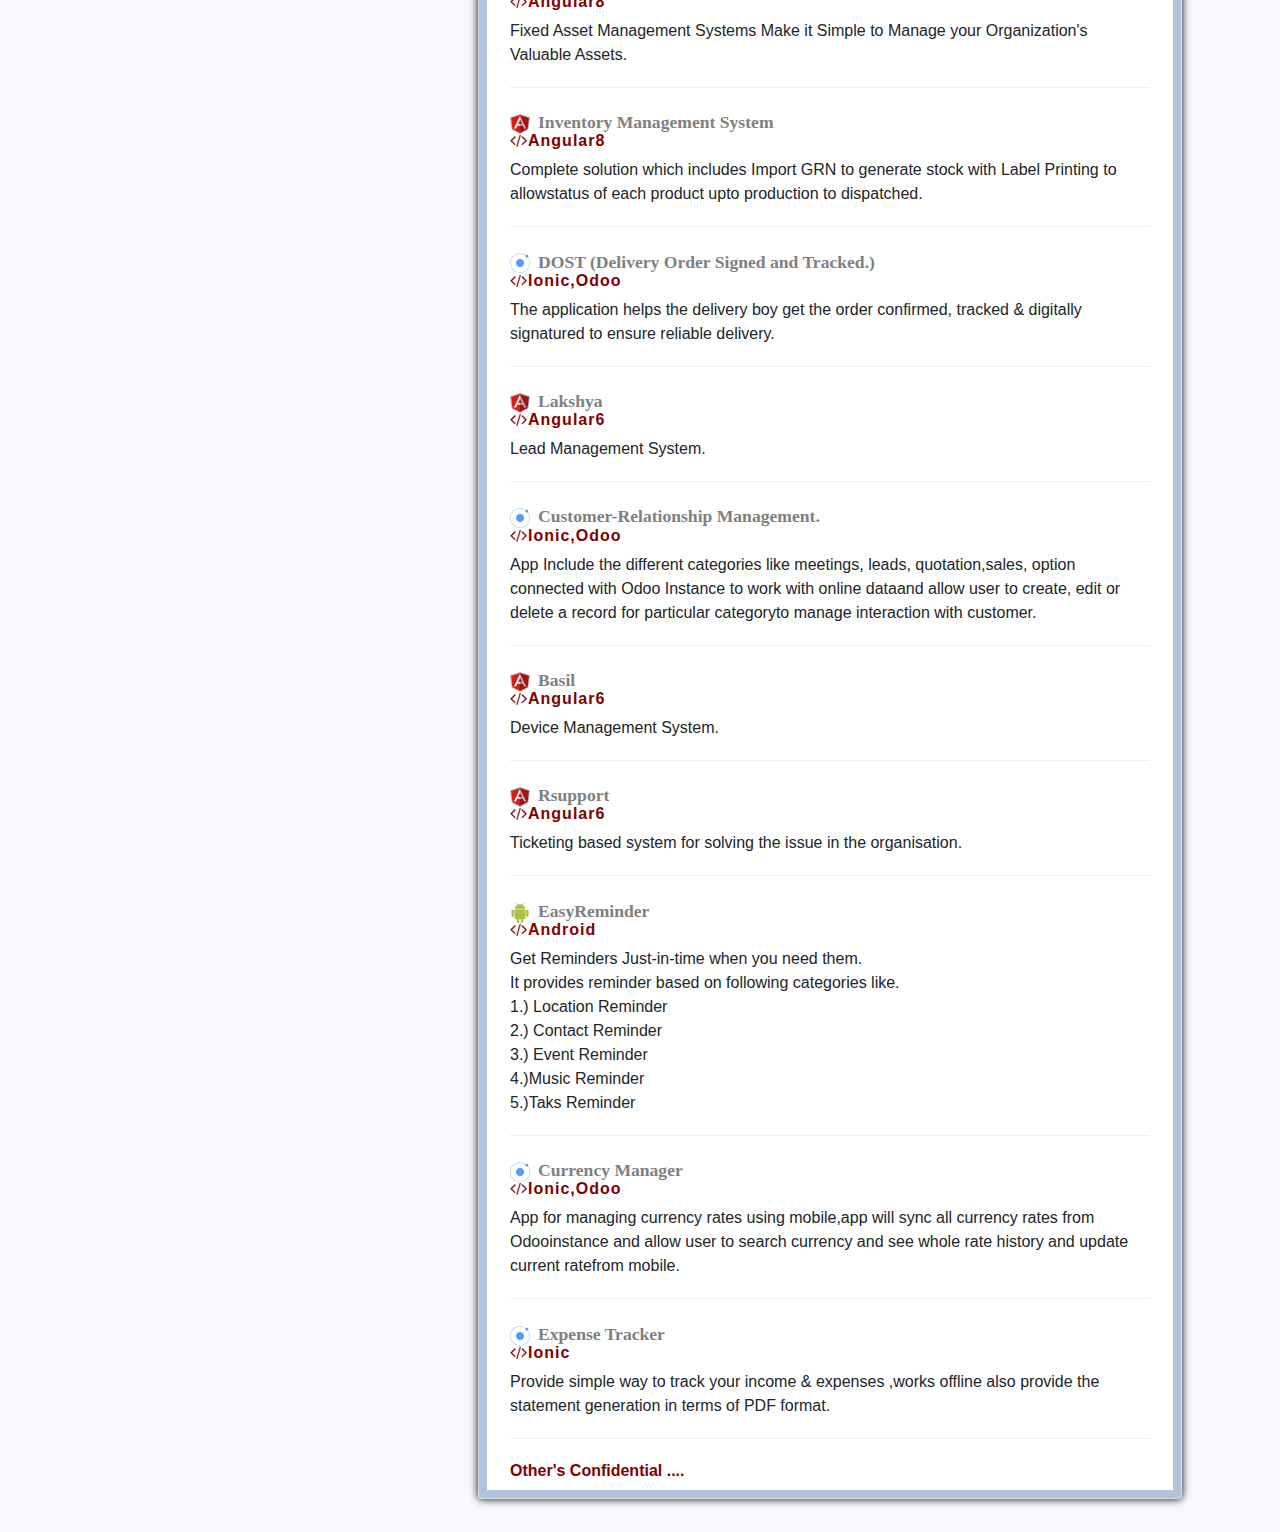
==== commit c6704349: "Auto-generated commit" ====
--- a/index.html
+++ b/index.html
@@ -2,11 +2,11 @@
 <html lang="en">
 <head>
   <meta charset="utf-8">
-  <title>HProfile</title>
+  <title>Husain</title>
   <base href="https://husainsr.github.io/Husain/">  <meta name="viewport" content="width=device-width, initial-scale=1">
   <link rel="icon" type="image/x-icon" href="favicon.ico">
 <link rel="stylesheet" href="styles.ec6c2fecfe2e4c0c7f2a.css"></head>
 <body>
   <app-root></app-root>
-<script src="runtime-es2015.0811dcefd377500b5b1a.js" type="module"></script><script src="runtime-es5.0811dcefd377500b5b1a.js" nomodule defer></script><script src="polyfills-es5.1a3c78b07cd6f16c6e9a.js" nomodule defer></script><script src="polyfills-es2015.1f913f16a2d346cc8bdc.js" type="module"></script><script src="scripts.968f55bfb751cd0febb2.js" defer></script><script src="main-es2015.9089192ad48a1d4bf8db.js" type="module"></script><script src="main-es5.9089192ad48a1d4bf8db.js" nomodule defer></script></body>
+<script src="runtime-es2015.0811dcefd377500b5b1a.js" type="module"></script><script src="runtime-es5.0811dcefd377500b5b1a.js" nomodule defer></script><script src="polyfills-es5.1a3c78b07cd6f16c6e9a.js" nomodule defer></script><script src="polyfills-es2015.1f913f16a2d346cc8bdc.js" type="module"></script><script src="scripts.968f55bfb751cd0febb2.js" defer></script><script src="main-es2015.1bad7203f6168524eb29.js" type="module"></script><script src="main-es5.1bad7203f6168524eb29.js" nomodule defer></script></body>
 </html>
